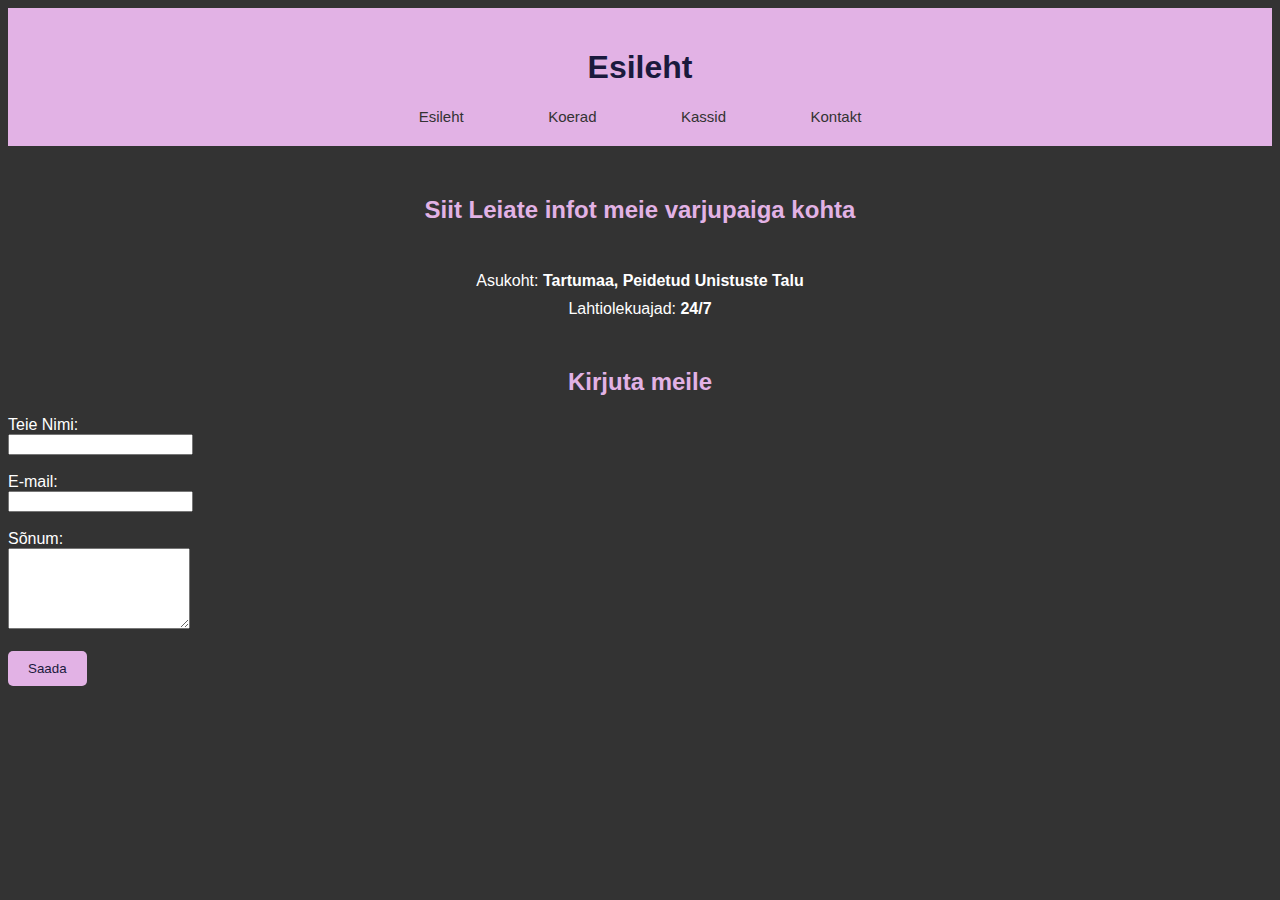
==== index.html @ adee93e3 "Add files via upload" ====
<!DOCTYPE html>
<html lang="et">
<head>
    <meta charset="UTF-8">
    <meta name="viewport" content="width=device-width, initial-scale=1.0">
    <title>Kontakt</title>
    <link rel="stylesheet" href="styles.css">
</head>
<body>
    <header>
        <h1>Esileht</h1>
        <nav>
            <a href="index.html">Esileht</a>
            <a href="koerad.html">Koerad</a>
            <a href="kassid.html">Kassid</a>
            <a href="kontakt.html">Kontakt</a>
        </nav>
    </header>
    <main>
        <h2>Siit Leiate infot meie varjupaiga kohta</h2> <br>
        <p>Asukoht: <b>Tartumaa, Peidetud Unistuste Talu</b></p>
        <p>Lahtiolekuajad: <b>24/7</b></p>
        
        <h2>Kirjuta meile</h2>
        <form action="#" method="post">
            <label for="name">Teie Nimi:</label><br>
            <input type="text" id="name" name="name" required><br><br>

            <label for="email">E-mail:</label><br>
            <input type="email" id="email" name="email" required><br><br>

            <label for="message">Sõnum:</label><br>
            <textarea id="message" name="message" rows="5" required></textarea><br><br>

            <button type="submit">Saada</button>
        </form>
    </main>
</body>
</html>
---- styles.css ----
/* Üldised stiilid */
body {
    font-family: Arial, sans-serif;
    background-color: #333333; /* Charcoal Gray background */
    color: white; /* Default text color */
}

header {
    text-align: center;
    padding: 20px;
    background-color: #E2B2E5;
}
h1 {
    color:#1A1A3D
}

nav a {
    margin: 0 40px;
    font-size: 15px;
    text-decoration: none;
    color: #333;
}

h2 {
    text-align: center;
    margin-top: 50px;
    color: #E2B2E5
}

#cats {
    display: grid;
    grid-template-columns: repeat(4, 1fr);
    gap: 20px;
    justify-items: center;
    margin-bottom: 20px;
}

.cat {
    position: relative;
    width: 150px;
    text-align: center;
}

/* Lisame ruumi ainult ülemistele kassidele */
.cat:nth-child(-n+4) {
    margin-bottom: 40px; /* Suurendame vahe ülemiste ja alumiste kasside vahel */
}

.cat img {
    width: 150px;
    height: 150px;
    object-fit: cover;
    border-radius: 10px;
    transition: transform 0.3s;
}

/* Nimi pildi peale, kuid mitte pildi sisse */
.cat h3 {
    position: absolute;
    top: -45px; /* Asetame nime pildi kohale */
    left: 0;
    width: 100%;
    text-align: center;
    color: #FFB300; /* Rose Gold for cat names */
    text-shadow: 1px 1px 2px black;
}

/* Kirjelduse paigutus ja animatsioon */
.cat p {
    opacity: 0;
    transition: opacity 0.3s ease;
    position: absolute;
    bottom: -40px;
    left: 0;
    width: 100%;
    background-color: rgba(0, 0, 0, 0.7);
    color: #fff;
    padding: 5px;
    border-radius: 5px;
    font-size: 14px;
    transform: translateY(10px);
}

/* Teksti ilmumine hiirega peale liikumisel */
.cat:hover p {
    opacity: 1;
    transform: translateY(0);
}








#dogs {
    display: grid;
    grid-template-columns: repeat(4, 1fr); /* Muudetud neljaks veeruks */
    gap: 20px;
    justify-items: center;
    margin-bottom: 20px;
}

.dog {
    position: relative;
    width: 150px;
    text-align: center;
}

/* Lisame ruumi ainult ülemistele koertele */
.dog:nth-child(-n+4) {
    margin-bottom: 40px; /* Suurendame vahe ülemiste ja alumiste koerte vahel */
}

.dog img {
    width: 150px;
    height: 150px;
    object-fit: cover;
    border-radius: 10px;
    transition: transform 0.3s;
}

/* Nimi pildi peale, kuid mitte pildi sisse */
.dog h3 {
    position: absolute;
    top: -45px; /* Asetame nime pildi kohale */
    left: 0;
    width: 100%;
    text-align: center;
    color: #FFB300; /* Rose Gold for dog names */
    text-shadow: 1px 1px 2px black;
}

/* Kirjelduse paigutus ja animatsioon */
.dog p {
    opacity: 0;
    transition: opacity 0.3s ease;
    position: absolute;
    bottom: -40px;
    left: 0;
    width: 100%;
    background-color: rgba(0, 0, 0, 0.7);
    color: #fff;
    padding: 5px;
    border-radius: 5px;
    font-size: 14px;
    transform: translateY(10px);
}

/* Teksti ilmumine hiirega peale liikumisel */
.dog:hover p {
    opacity: 1;
    transform: translateY(0);
}







/* Keskendame kasside tutvustuse teksti */
main p {
    text-align: center; /* Keskendame teksti */
    margin: 10px 0; /* Lisame marginaali ülemise ja alumise külje vahel */
}




button {
    background-color: #E2B2E5; /* Taustavärv */
    color: #1A1A3D; /* Tekstivärv */
    padding: 10px 20px; /* Padding */
    border: none; /* Ilma ääristeta */
    border-radius: 5px; /* Nurgad ümaraks */
    cursor: pointer; /* Muudame kursoriks käe */
}

button:hover {
    background-color: #FFB300; /* Muudame värvi hiirega üle liikumisel */
}
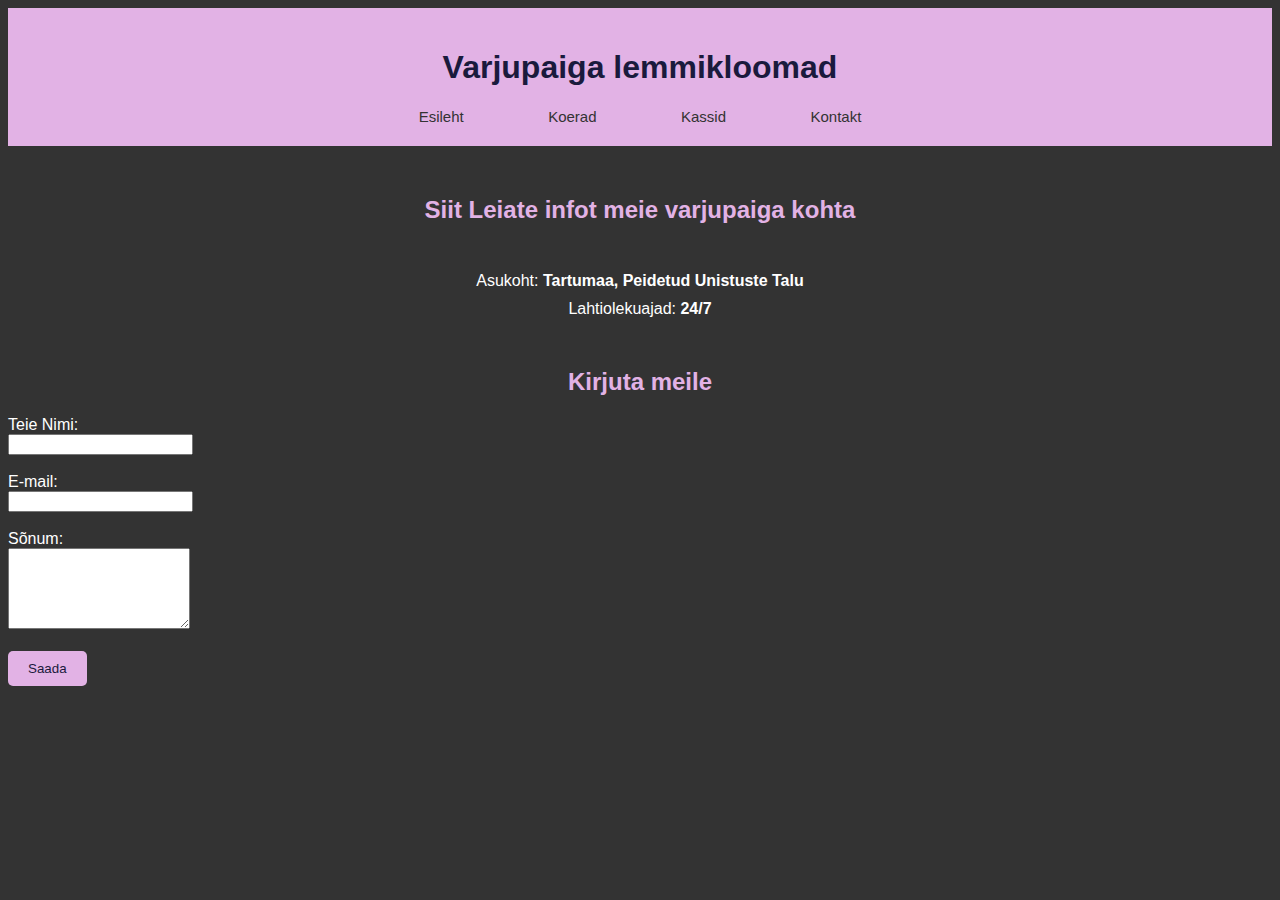
==== commit ba163302: "Add files via upload" ====
--- a/index.html
+++ b/index.html
@@ -3,12 +3,12 @@
 <head>
     <meta charset="UTF-8">
     <meta name="viewport" content="width=device-width, initial-scale=1.0">
-    <title>Kontakt</title>
+    <title>Varjupaik</title>
     <link rel="stylesheet" href="styles.css">
 </head>
 <body>
     <header>
-        <h1>Esileht</h1>
+        <h1>Varjupaiga lemmikloomad</h1>
         <nav>
             <a href="index.html">Esileht</a>
             <a href="koerad.html">Koerad</a>
@@ -37,4 +37,3 @@
     </main>
 </body>
 </html>
-
--- a/styles.css
+++ b/styles.css
@@ -1,8 +1,8 @@
-/* Üldised stiilid */
+
 body {
     font-family: Arial, sans-serif;
-    background-color: #333333; /* Charcoal Gray background */
-    color: white; /* Default text color */
+    background-color: #333333; 
+    color: white; 
 }
 
 header {
@@ -41,9 +41,9 @@
     text-align: center;
 }
 
-/* Lisame ruumi ainult ülemistele kassidele */
+
 .cat:nth-child(-n+4) {
-    margin-bottom: 40px; /* Suurendame vahe ülemiste ja alumiste kasside vahel */
+    margin-bottom: 40px; 
 }
 
 .cat img {
@@ -54,18 +54,18 @@
     transition: transform 0.3s;
 }
 
-/* Nimi pildi peale, kuid mitte pildi sisse */
+
 .cat h3 {
     position: absolute;
-    top: -45px; /* Asetame nime pildi kohale */
+    top: -45px; 
     left: 0;
     width: 100%;
     text-align: center;
-    color: #FFB300; /* Rose Gold for cat names */
+    color: #FFB300; 
     text-shadow: 1px 1px 2px black;
 }
 
-/* Kirjelduse paigutus ja animatsioon */
+
 .cat p {
     opacity: 0;
     transition: opacity 0.3s ease;
@@ -81,7 +81,7 @@
     transform: translateY(10px);
 }
 
-/* Teksti ilmumine hiirega peale liikumisel */
+
 .cat:hover p {
     opacity: 1;
     transform: translateY(0);
@@ -89,14 +89,9 @@
 
 
 
-
-
-
-
-
 #dogs {
     display: grid;
-    grid-template-columns: repeat(4, 1fr); /* Muudetud neljaks veeruks */
+    grid-template-columns: repeat(4, 1fr); 
     gap: 20px;
     justify-items: center;
     margin-bottom: 20px;
@@ -108,9 +103,9 @@
     text-align: center;
 }
 
-/* Lisame ruumi ainult ülemistele koertele */
+
 .dog:nth-child(-n+4) {
-    margin-bottom: 40px; /* Suurendame vahe ülemiste ja alumiste koerte vahel */
+    margin-bottom: 40px; 
 }
 
 .dog img {
@@ -121,18 +116,18 @@
     transition: transform 0.3s;
 }
 
-/* Nimi pildi peale, kuid mitte pildi sisse */
+
 .dog h3 {
     position: absolute;
-    top: -45px; /* Asetame nime pildi kohale */
+    top: -45px; 
     left: 0;
     width: 100%;
     text-align: center;
-    color: #FFB300; /* Rose Gold for dog names */
+    color: #FFB300; 
     text-shadow: 1px 1px 2px black;
 }
 
-/* Kirjelduse paigutus ja animatsioon */
+
 .dog p {
     opacity: 0;
     transition: opacity 0.3s ease;
@@ -148,36 +143,27 @@
     transform: translateY(10px);
 }
 
-/* Teksti ilmumine hiirega peale liikumisel */
 .dog:hover p {
     opacity: 1;
     transform: translateY(0);
 }
 
 
-
-
-
-
-
-/* Keskendame kasside tutvustuse teksti */
 main p {
-    text-align: center; /* Keskendame teksti */
-    margin: 10px 0; /* Lisame marginaali ülemise ja alumise külje vahel */
+    text-align: center; 
+    margin: 10px 0; 
 }
 
 
-
-
 button {
-    background-color: #E2B2E5; /* Taustavärv */
-    color: #1A1A3D; /* Tekstivärv */
-    padding: 10px 20px; /* Padding */
-    border: none; /* Ilma ääristeta */
-    border-radius: 5px; /* Nurgad ümaraks */
-    cursor: pointer; /* Muudame kursoriks käe */
+    background-color: #E2B2E5;
+    color: #1A1A3D; 
+    padding: 10px 20px;
+    border: none; 
+    border-radius: 5px; 
+    cursor: pointer;
 }
 
 button:hover {
-    background-color: #FFB300; /* Muudame värvi hiirega üle liikumisel */
+    background-color: #FFB300;
 }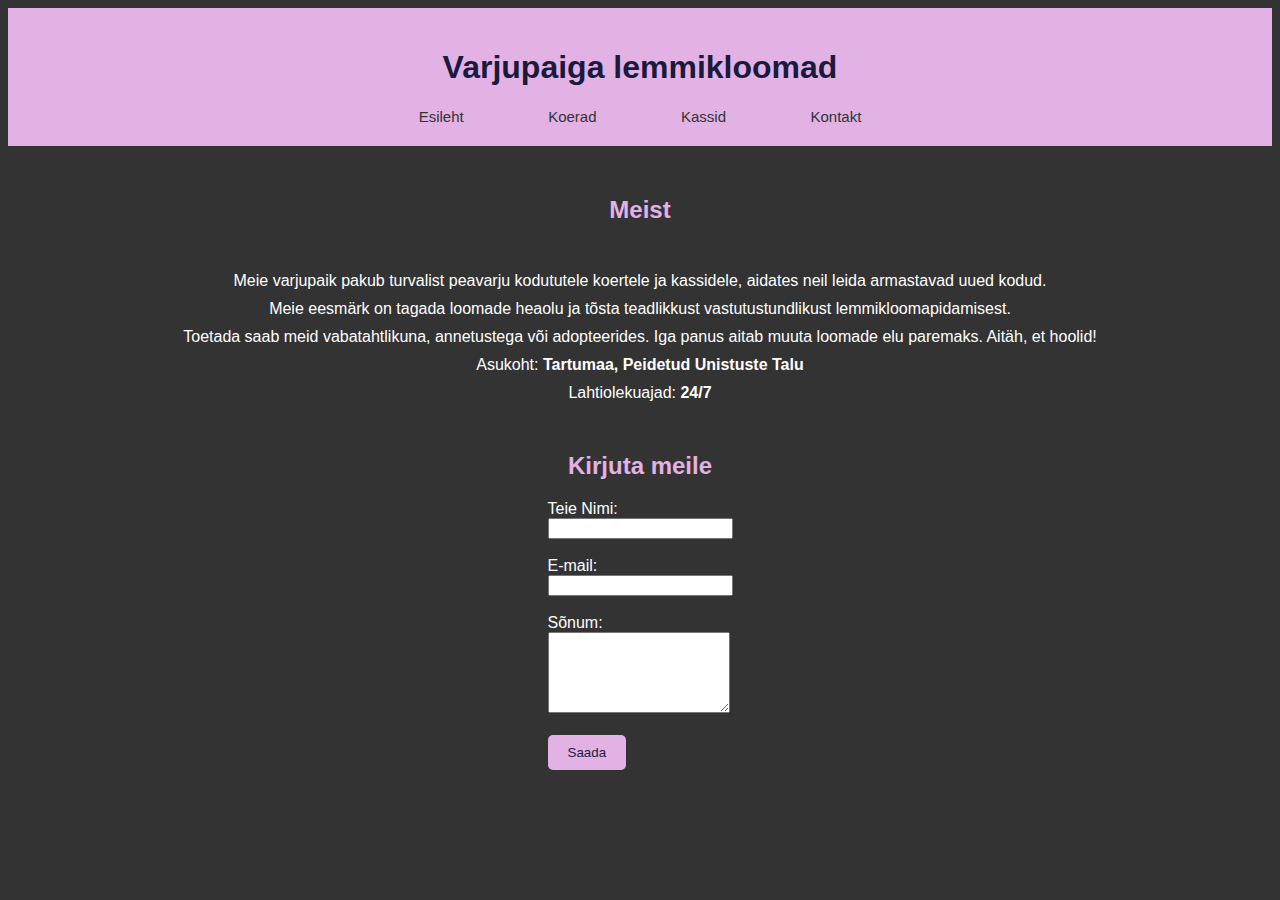
==== commit 57cc9a66: "sissejuhatav tekst esilehele, kontakti form centered" ====
--- a/index.html
+++ b/index.html
@@ -17,23 +17,30 @@
         </nav>
     </header>
     <main>
-        <h2>Siit Leiate infot meie varjupaiga kohta</h2> <br>
+        <h2>Meist</h2> <br>
+        <div class="tutvustus">
+            <p>Meie varjupaik pakub turvalist peavarju kodututele koertele ja kassidele, aidates neil leida armastavad uued kodud.</p>
+            <p>Meie eesmärk on tagada loomade heaolu ja tõsta teadlikkust vastutustundlikust lemmikloomapidamisest.</p>
+            <p>Toetada saab meid vabatahtlikuna, annetustega või adopteerides. Iga panus aitab muuta loomade elu paremaks. Aitäh, et hoolid!</p>
+        </div>
         <p>Asukoht: <b>Tartumaa, Peidetud Unistuste Talu</b></p>
         <p>Lahtiolekuajad: <b>24/7</b></p>
         
         <h2>Kirjuta meile</h2>
-        <form action="#" method="post">
-            <label for="name">Teie Nimi:</label><br>
-            <input type="text" id="name" name="name" required><br><br>
+        <div class="form-container">
+            <form action="#" method="post">
+                <label for="name">Teie Nimi:</label><br>
+                <input type="text" id="name" name="name" required><br><br>
 
-            <label for="email">E-mail:</label><br>
-            <input type="email" id="email" name="email" required><br><br>
+                <label for="email">E-mail:</label><br>
+                <input type="email" id="email" name="email" required><br><br>
 
-            <label for="message">Sõnum:</label><br>
-            <textarea id="message" name="message" rows="5" required></textarea><br><br>
+                <label for="message">Sõnum:</label><br>
+                <textarea id="message" name="message" rows="5" required></textarea><br><br>
 
-            <button type="submit">Saada</button>
-        </form>
+                <button type="submit">Saada</button>
+            </form>
+        </div>
     </main>
 </body>
-</html>
+</html>--- a/styles.css
+++ b/styles.css
@@ -25,6 +25,12 @@
     text-align: center;
     margin-top: 50px;
     color: #E2B2E5
+}
+
+.form-container {
+    display: flex;
+    flex-direction: column;
+    align-items: center;
 }
 
 #cats {
@@ -89,7 +95,7 @@
 
 
 
-#dogs {
+.dogs {
     display: grid;
     grid-template-columns: repeat(4, 1fr); 
     gap: 20px;
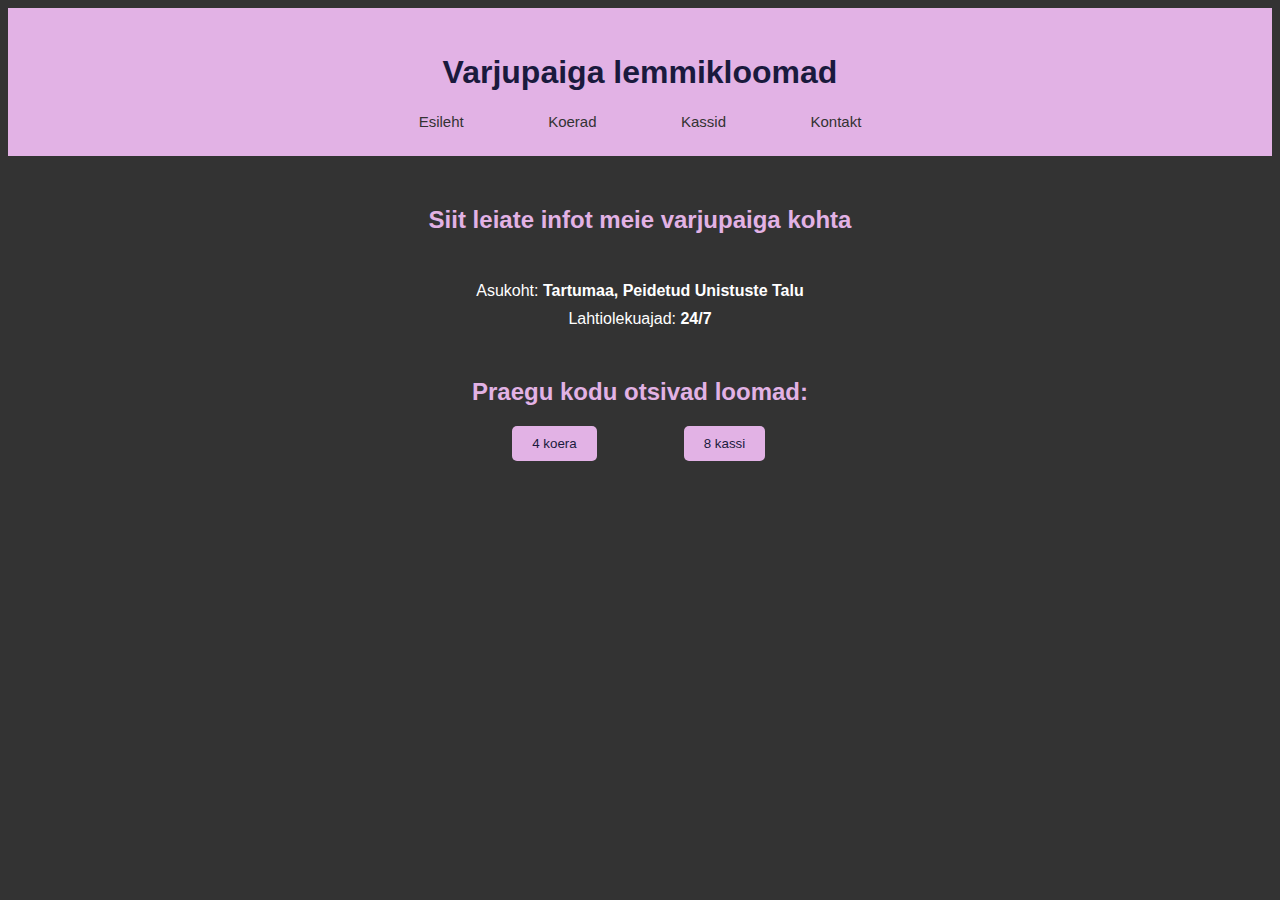
==== commit bfcd154a: "pildid asendatud, esileht ja kontakt korda tõmmatud" ====
--- a/index.html
+++ b/index.html
@@ -17,30 +17,22 @@
         </nav>
     </header>
     <main>
-        <h2>Meist</h2> <br>
-        <div class="tutvustus">
-            <p>Meie varjupaik pakub turvalist peavarju kodututele koertele ja kassidele, aidates neil leida armastavad uued kodud.</p>
-            <p>Meie eesmärk on tagada loomade heaolu ja tõsta teadlikkust vastutustundlikust lemmikloomapidamisest.</p>
-            <p>Toetada saab meid vabatahtlikuna, annetustega või adopteerides. Iga panus aitab muuta loomade elu paremaks. Aitäh, et hoolid!</p>
-        </div>
+        <h2>Siit leiate infot meie varjupaiga kohta</h2> <br>
         <p>Asukoht: <b>Tartumaa, Peidetud Unistuste Talu</b></p>
         <p>Lahtiolekuajad: <b>24/7</b></p>
         
-        <h2>Kirjuta meile</h2>
-        <div class="form-container">
-            <form action="#" method="post">
-                <label for="name">Teie Nimi:</label><br>
-                <input type="text" id="name" name="name" required><br><br>
+        <h2>Praegu kodu otsivad loomad:</h2>
 
-                <label for="email">E-mail:</label><br>
-                <input type="email" id="email" name="email" required><br><br>
+        <div id="viited">
+        <div class="viide">
+            <button class="koernupp">4 koera</button>
+        </div>
+        <div class="viide">
+            <button class="kassnupp">8 kassi</button>
+        </div>
+    </div>
 
-                <label for="message">Sõnum:</label><br>
-                <textarea id="message" name="message" rows="5" required></textarea><br><br>
-
-                <button type="submit">Saada</button>
-            </form>
-        </div>
+    <script src="javas.js"></script>
     </main>
 </body>
-</html>+</html>
--- a/styles.css
+++ b/styles.css
@@ -7,11 +7,25 @@
 
 header {
     text-align: center;
-    padding: 20px;
+    padding: 25px;
     background-color: #E2B2E5;
 }
 h1 {
     color:#1A1A3D
+}
+.kaart,.kontaktvorm {
+    float:left;
+    width: 50%;
+    height: 100%;
+}
+.tagasiside {
+    text-align: center;
+    justify-content: center;
+}
+input,label,textarea {
+    width: 50%;
+    margin: auto;
+    text-align: center;
 }
 
 nav a {
@@ -27,21 +41,20 @@
     color: #E2B2E5
 }
 
-.form-container {
-    display: flex;
-    flex-direction: column;
-    align-items: center;
-}
-
-#cats {
+#cats, #viited {
     display: grid;
     grid-template-columns: repeat(4, 1fr);
     gap: 20px;
     justify-items: center;
     margin-bottom: 20px;
 }
+#viited {
+    float:inline-start;
+    grid-template-columns: repeat(2, 1fr);
+    margin-inline-start:37.3%;
+}
 
-.cat {
+.cat, .viide {
     position: relative;
     width: 150px;
     text-align: center;
@@ -52,7 +65,7 @@
     margin-bottom: 40px; 
 }
 
-.cat img {
+.cat img, .viide img {
     width: 150px;
     height: 150px;
     object-fit: cover;
@@ -61,7 +74,7 @@
 }
 
 
-.cat h3 {
+.cat h3, .viide h3 {
     position: absolute;
     top: -45px; 
     left: 0;
@@ -70,7 +83,9 @@
     color: #FFB300; 
     text-shadow: 1px 1px 2px black;
 }
-
+.viide h3 {
+    top: 45px;
+}
 
 .cat p {
     opacity: 0;
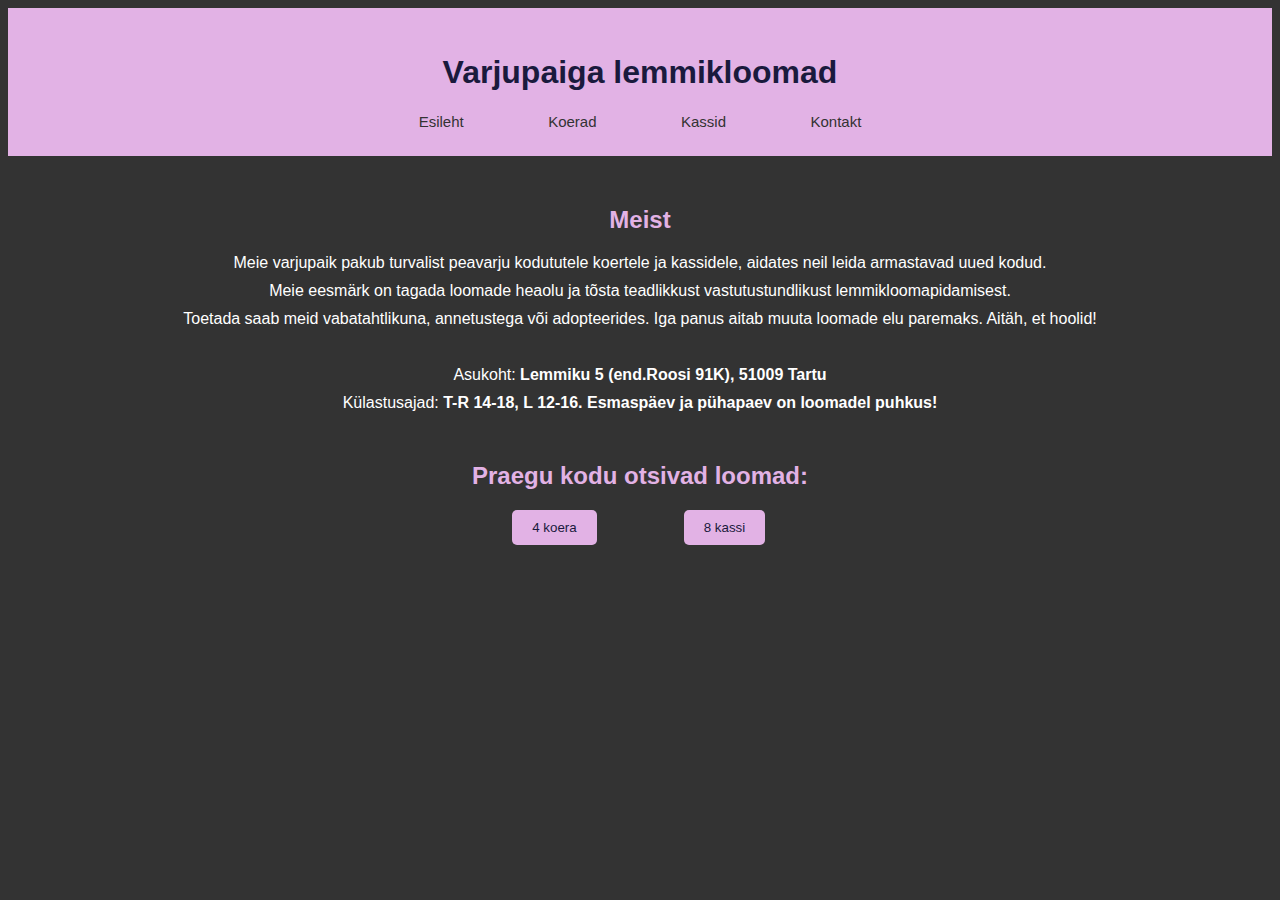
==== commit a0083814: "valideeritud, lisasin mõned read teisest branchist esilehele" ====
--- a/index.html
+++ b/index.html
@@ -17,10 +17,16 @@
         </nav>
     </header>
     <main>
-        <h2>Siit leiate infot meie varjupaiga kohta</h2> <br>
-        <p>Asukoht: <b>Tartumaa, Peidetud Unistuste Talu</b></p>
-        <p>Lahtiolekuajad: <b>24/7</b></p>
-        
+        <h2>Meist</h2>
+        <div>
+            <p>Meie varjupaik pakub turvalist peavarju kodututele koertele ja kassidele, aidates neil leida armastavad uued kodud.</p>
+            <p>Meie eesmärk on tagada loomade heaolu ja tõsta teadlikkust vastutustundlikust lemmikloomapidamisest.</p>
+            <p>Toetada saab meid vabatahtlikuna, annetustega või adopteerides. Iga panus aitab muuta loomade elu paremaks. Aitäh, et hoolid!</p>
+        <br>
+        <p>Asukoht: <b>Lemmiku 5 (end.Roosi 91K), 51009 Tartu</b></p>
+        <p>Külastusajad: <b>T-R 14-18, L 12-16. Esmaspäev ja pühapaev on loomadel puhkus!</b></p>
+    </div>
+    <div>
         <h2>Praegu kodu otsivad loomad:</h2>
 
         <div id="viited">
@@ -30,6 +36,7 @@
         <div class="viide">
             <button class="kassnupp">8 kassi</button>
         </div>
+        </div>
     </div>
 
     <script src="javas.js"></script>
